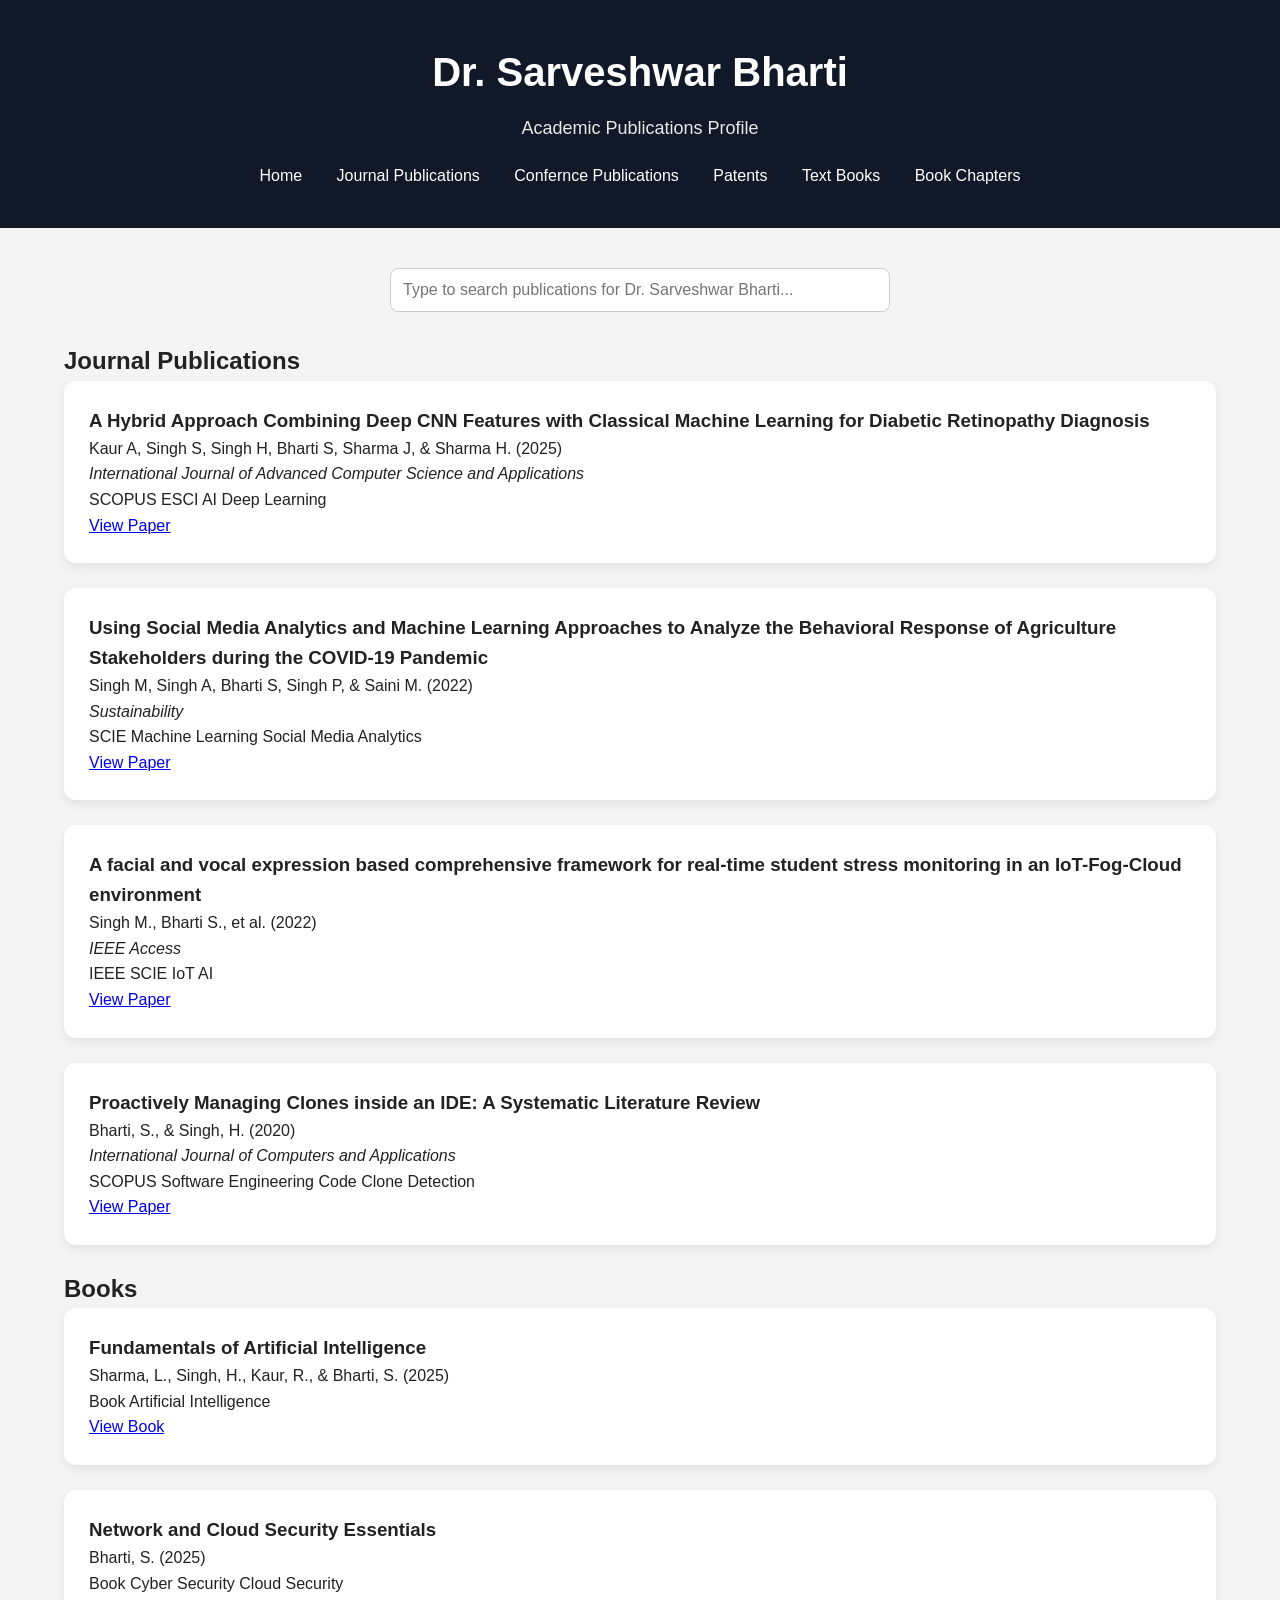
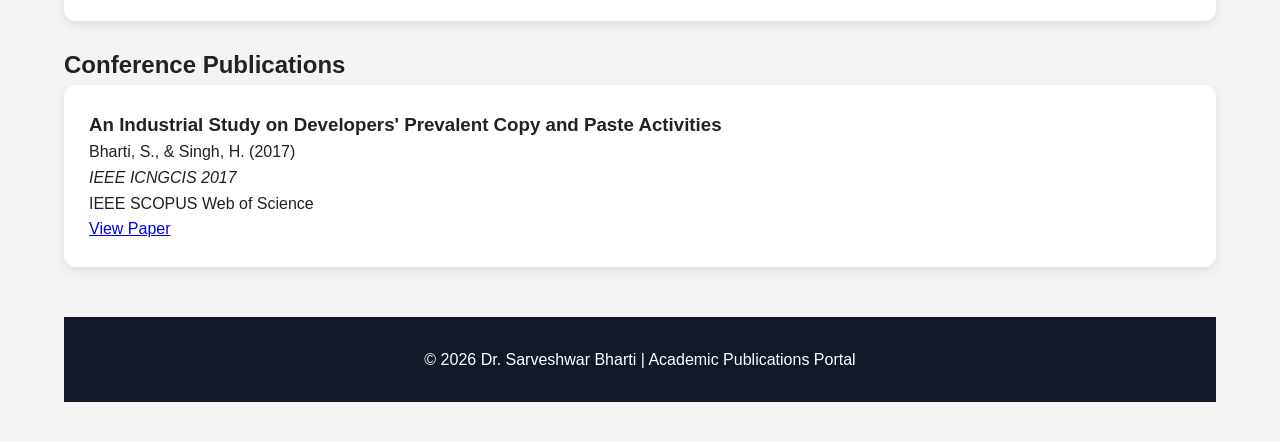
==== publications.html @ 3b81518f "Update publications.html" ====
<!DOCTYPE html>
<html lang="en">
<head>
    <meta charset="UTF-8">
    <meta name="viewport" content="width=device-width, initial-scale=1.0">
    <title>Dr. Sarveshwar Bharti - Publications</title>

    <style>

        * {
            margin: 0;
            padding: 0;
            box-sizing: border-box;
            font-family: Arial, sans-serif;
        }

        body {
            background: #f4f4f4;
            color: #222;
            line-height: 1.6;
        }

        header {
            background: #111827;
            color: white;
            padding: 40px 20px;
            text-align: center;
        }

        header h1 {
            font-size: 40px;
            margin-bottom: 10px;
        }

        header p {
            font-size: 18px;
            opacity: 0.9;
        }

        nav {
            margin-top: 20px;
        }

        nav a {
            color: white;
            text-decoration: none;
            margin: 0 15px;
            font-size: 16px;
        }

        .container {
            width: 90%;
            max-width: 1200px;
            margin: 40px auto;
        }

        .search-box {
            margin-bottom: 30px;
            text-align: center;
        }

        .search-box input {
            width: 100%;
            max-width: 500px;
            padding: 12px;
            border: 1px solid #ccc;
            border-radius: 8px;
            font-size: 16px;
        }

        .publication-card {
            background: white;
            padding: 25px;
            margin-bottom: 25px;
            border-radius: 12px;
            box-shadow: 0 4px 10px rgba(0,0,0,0.08);
            transition: 0.3s;
        }

        .publication-card:hover {
            transform: translateY(-5px);
        }

        .publication-title {
            font-size: 24px;
            font-weight: bold;
            margin-bottom: 10px;
            color: #111827;
        }

        .authors {
            color: #444;
            margin-bottom: 10px;
        }

        .journal {
            color: #666;
            font-style: italic;
            margin-bottom: 15px;
        }

        .abstract {
            margin-bottom: 15px;
        }

        .keywords {
            margin-bottom: 15px;
        }

        .keyword {
            display: inline-block;
            background: #dbeafe;
            color: #1e3a8a;
            padding: 6px 12px;
            margin: 5px;
            border-radius: 20px;
            font-size: 14px;
        }

        .btn {
            display: inline-block;
            padding: 10px 18px;
            background: #111827;
            color: white;
            text-decoration: none;
            border-radius: 8px;
        }

        footer {
            text-align: center;
            padding: 30px;
            background: #111827;
            color: white;
            margin-top: 50px;
        }

        @media(max-width: 768px) {

            header h1 {
                font-size: 28px;
            }

            .publication-title {
                font-size: 20px;
            }

        }

    </style>
</head>
<body>

    <header>

        <h1>Dr. Sarveshwar Bharti</h1>

        <p>Academic Publications Profile</p>

        <nav>
            <a href="#">Home</a>
            <a href="#journal">Journal Publications</a>
            <a href="#">Confernce Publications</a>
            <a href="#">Patents</a>
            <a href="#">Text Books</a>
            <a href="#">Book Chapters</a>
        </nav>

    </header>


    <div class="container">

        <div class="search-box">
            <input type="text" id="searchInput" placeholder="Type to search publications for Dr. Sarveshwar Bharti...">
        </div>


        <section class="publications-section">

    <h2 id="journal">Journal Publications</h2>

    <div class="publication-card" >

        <h3>
            A Hybrid Approach Combining Deep CNN Features with Classical Machine Learning for Diabetic Retinopathy Diagnosis
        </h3>

        <p>
            Kaur A, Singh S, Singh H, Bharti S, Sharma J, & Sharma H. (2025)
        </p>

        <p>
            <i>
                International Journal of Advanced Computer Science and Applications
            </i>
        </p>

        <div class="tags">
            <span>SCOPUS</span>
            <span>ESCI</span>
            <span>AI</span>
            <span>Deep Learning</span>
        </div>

        <a href="http://dx.doi.org/10.14569/IJACSA.2025.0160827"
           target="_blank"
           class="pub-btn">
            View Paper
        </a>

    </div>


    <div class="publication-card">

        <h3>
            Using Social Media Analytics and Machine Learning Approaches to Analyze the Behavioral Response of Agriculture Stakeholders during the COVID-19 Pandemic
        </h3>

        <p>
            Singh M, Singh A, Bharti S, Singh P, & Saini M. (2022)
        </p>

        <p>
            <i>Sustainability</i>
        </p>

        <div class="tags">
            <span>SCIE</span>
            <span>Machine Learning</span>
            <span>Social Media Analytics</span>
        </div>

        <a href="https://doi.org/10.3390/su142316174"
           target="_blank"
           class="pub-btn">
            View Paper
        </a>

    </div>


    <div class="publication-card">

        <h3>
            A facial and vocal expression based comprehensive framework for real-time student stress monitoring in an IoT-Fog-Cloud environment
        </h3>

        <p>
            Singh M., Bharti S., et al. (2022)
        </p>

        <p>
            <i>IEEE Access</i>
        </p>

        <div class="tags">
            <span>IEEE</span>
            <span>SCIE</span>
            <span>IoT</span>
            <span>AI</span>
        </div>

        <a href="https://doi.org/10.1109/ACCESS.2022.3183077"
           target="_blank"
           class="pub-btn">
            View Paper
        </a>

    </div>


    <div class="publication-card">

        <h3>
            Proactively Managing Clones inside an IDE: A Systematic Literature Review
        </h3>

        <p>
            Bharti, S., & Singh, H. (2020)
        </p>

        <p>
            <i>International Journal of Computers and Applications</i>
        </p>

        <div class="tags">
            <span>SCOPUS</span>
            <span>Software Engineering</span>
            <span>Code Clone Detection</span>
        </div>

        <a href="https://doi.org/10.1080/1206212X.2020.1720952"
           target="_blank"
           class="pub-btn">
            View Paper
        </a>

    </div>


    <h2>Books</h2>

    <div class="publication-card">

        <h3>
            Fundamentals of Artificial Intelligence
        </h3>

        <p>
            Sharma, L., Singh, H., Kaur, R., & Bharti, S. (2025)
        </p>

        <div class="tags">
            <span>Book</span>
            <span>Artificial Intelligence</span>
        </div>

        <a href="https://bookbytesinternational.com/fundamentals-of-artificial-intelligence/"
           target="_blank"
           class="pub-btn">
            View Book
        </a>

    </div>


    <div class="publication-card">

        <h3>
            Network and Cloud Security Essentials
        </h3>

        <p>
            Bharti, S. (2025)
        </p>

        <div class="tags">
            <span>Book</span>
            <span>Cyber Security</span>
            <span>Cloud Security</span>
        </div>

    </div>


    <h2>Conference Publications</h2>

    <div class="publication-card">

        <h3>
            An Industrial Study on Developers' Prevalent Copy and Paste Activities
        </h3>

        <p>
            Bharti, S., & Singh, H. (2017)
        </p>

        <p>
            <i>IEEE ICNGCIS 2017</i>
        </p>

        <div class="tags">
            <span>IEEE</span>
            <span>SCOPUS</span>
            <span>Web of Science</span>
        </div>

        <a href="https://doi.org/10.1109/ICNGCIS.2017.16"
           target="_blank"
           class="pub-btn">
            View Paper
        </a>

    </div>

</section>

    <footer>
        © 2026 Dr. Sarveshwar Bharti | Academic Publications Portal
    </footer>


    <script>

        const searchInput = document.getElementById('searchInput');

        searchInput.addEventListener('keyup', function() {

            const filter = searchInput.value.toLowerCase();

            const cards = document.querySelectorAll('.publication-card');

            cards.forEach(card => {

                const text = card.innerText.toLowerCase();

                if(text.includes(filter)) {
                    card.style.display = 'block';
                }
                else {
                    card.style.display = 'none';
                }

            });

        });

    </script>

</body>
</html>
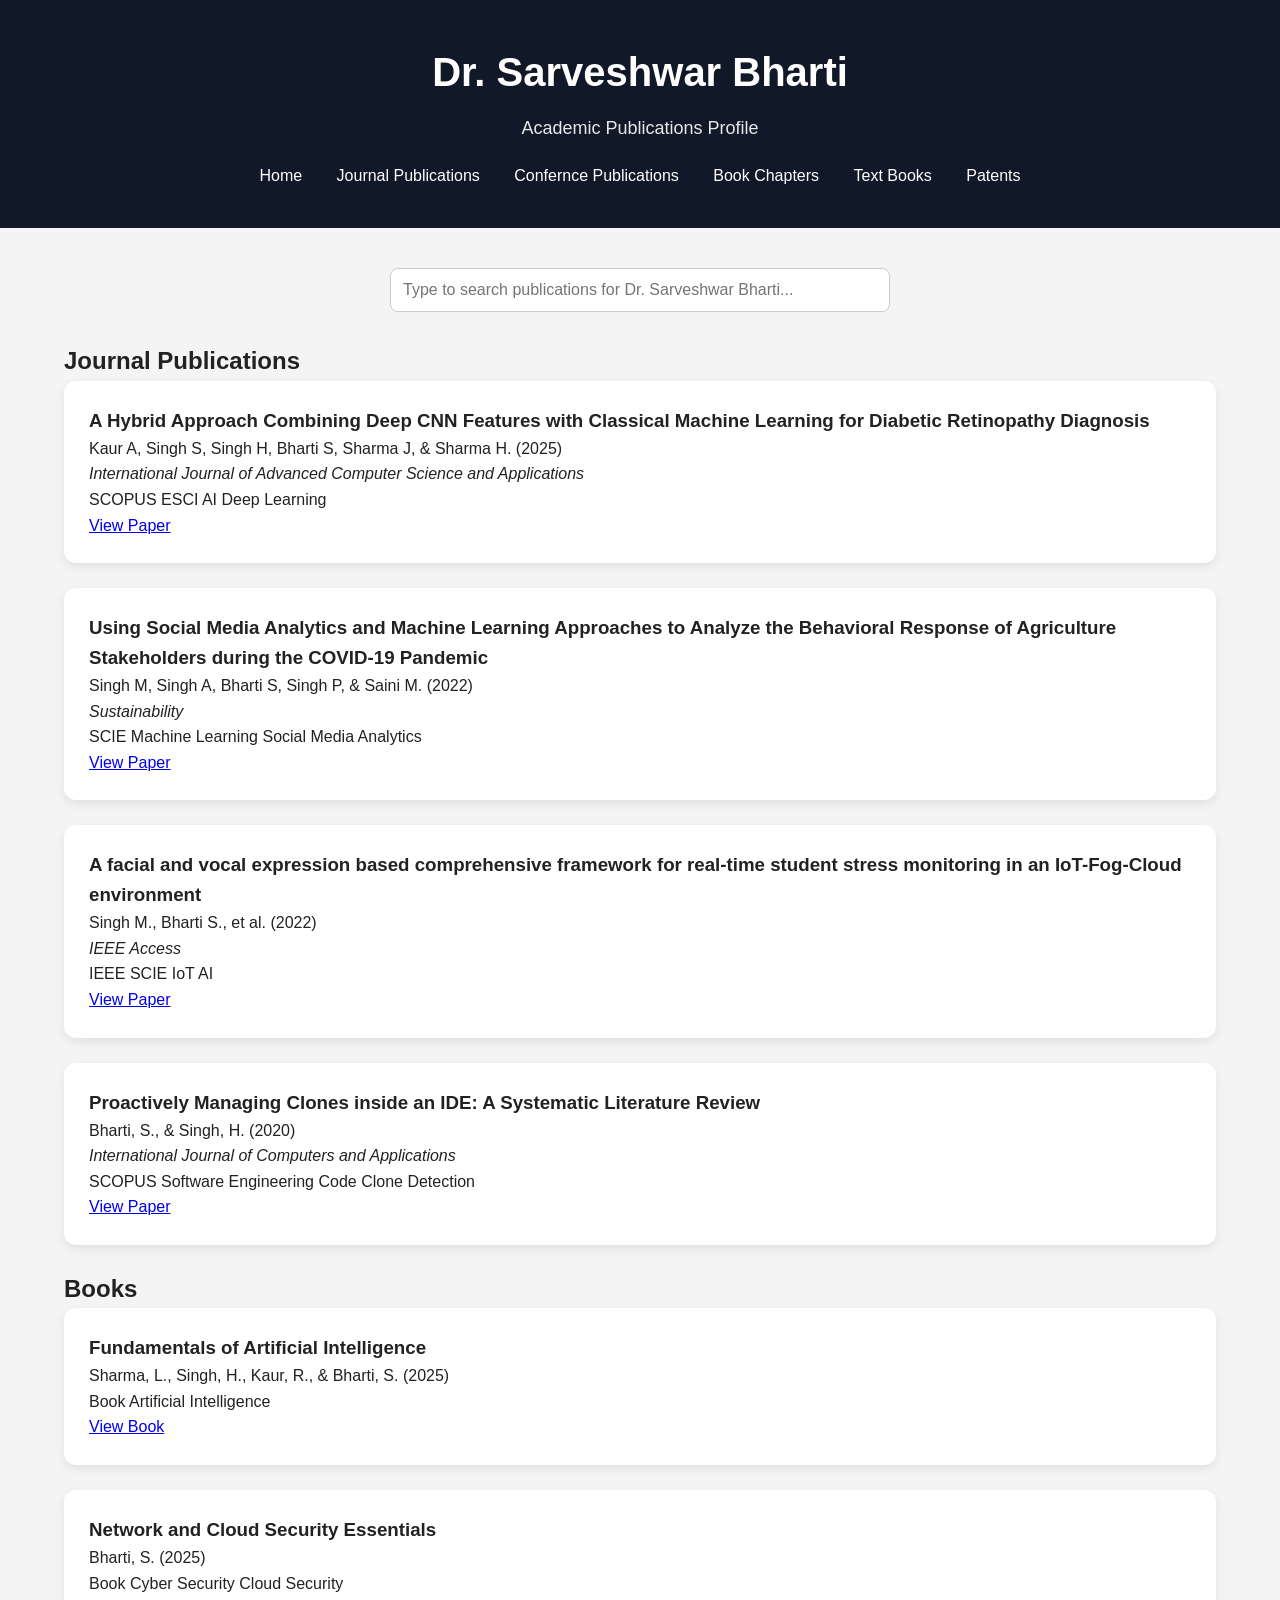
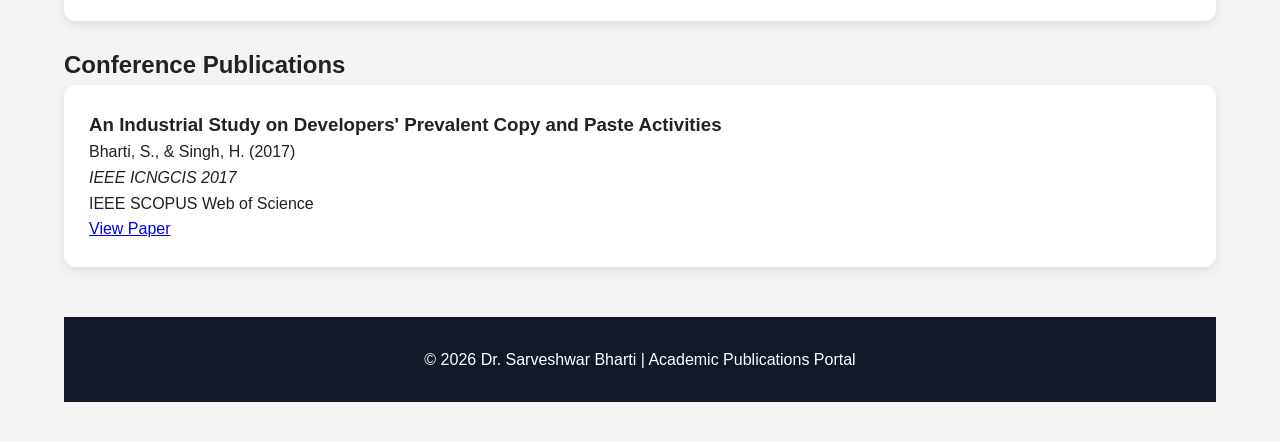
==== commit 1a8f7ac9: "Update publications.html" ====
--- a/publications.html
+++ b/publications.html
@@ -157,12 +157,12 @@
         <p>Academic Publications Profile</p>
 
         <nav>
-            <a href="#">Home</a>
+            <a href="index.html">Home</a>
             <a href="#journal">Journal Publications</a>
-            <a href="#">Confernce Publications</a>
-            <a href="#">Patents</a>
-            <a href="#">Text Books</a>
-            <a href="#">Book Chapters</a>
+            <a href="#conference">Confernce Publications</a>
+            <a href="#bookchapters">Book Chapters</a>
+            <a href="#textbooks">Text Books</a>
+            <a href="#patents">Patents</a>
         </nav>
 
     </header>
@@ -299,7 +299,7 @@
     </div>
 
 
-    <h2>Books</h2>
+    <h2 id="textbooks">Books</h2>
 
     <div class="publication-card">
 
@@ -344,7 +344,7 @@
     </div>
 
 
-    <h2>Conference Publications</h2>
+    <h2 id="conference">Conference Publications</h2>
 
     <div class="publication-card">
 
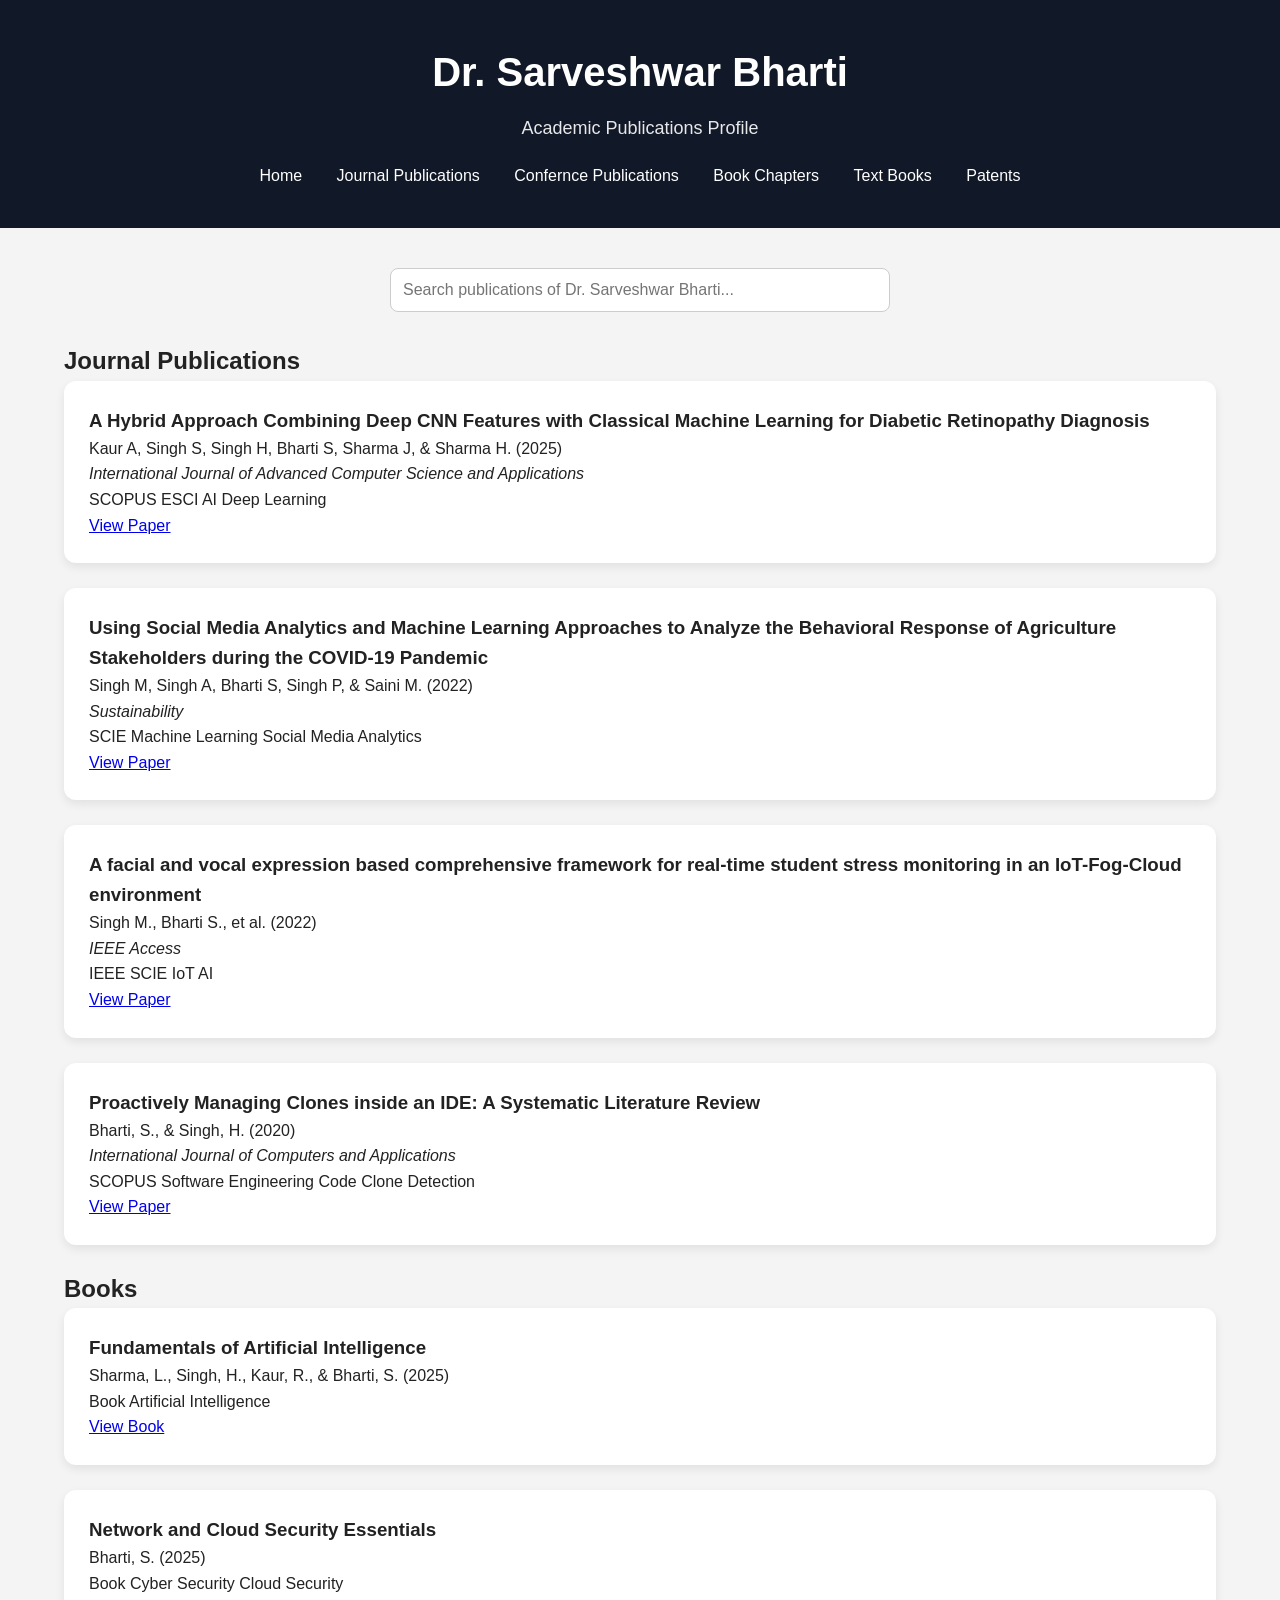
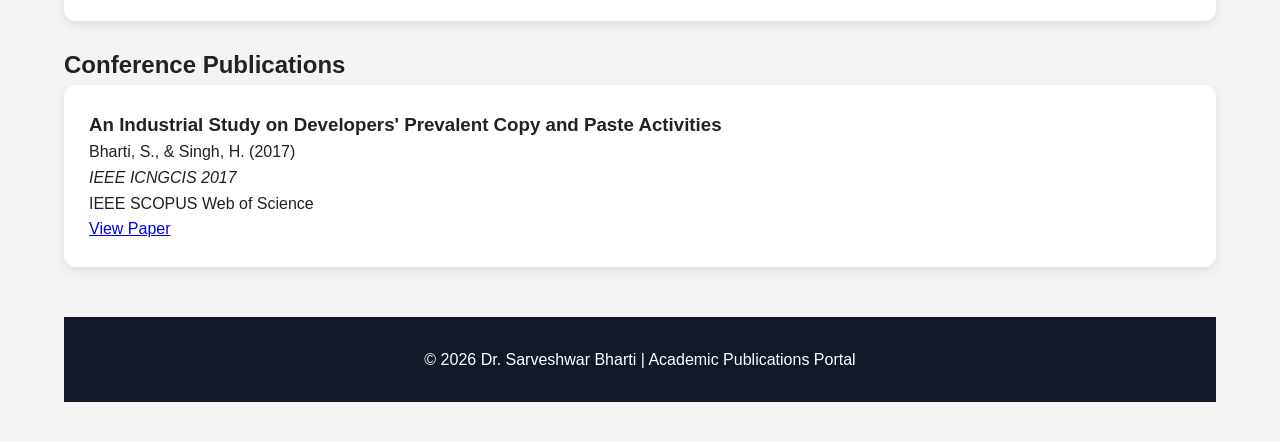
==== commit 6710da4f: "Update publications.html" ====
--- a/publications.html
+++ b/publications.html
@@ -171,7 +171,7 @@
     <div class="container">
 
         <div class="search-box">
-            <input type="text" id="searchInput" placeholder="Type to search publications for Dr. Sarveshwar Bharti...">
+            <input type="text" id="searchInput" placeholder="Search publications of Dr. Sarveshwar Bharti...">
         </div>
 
 
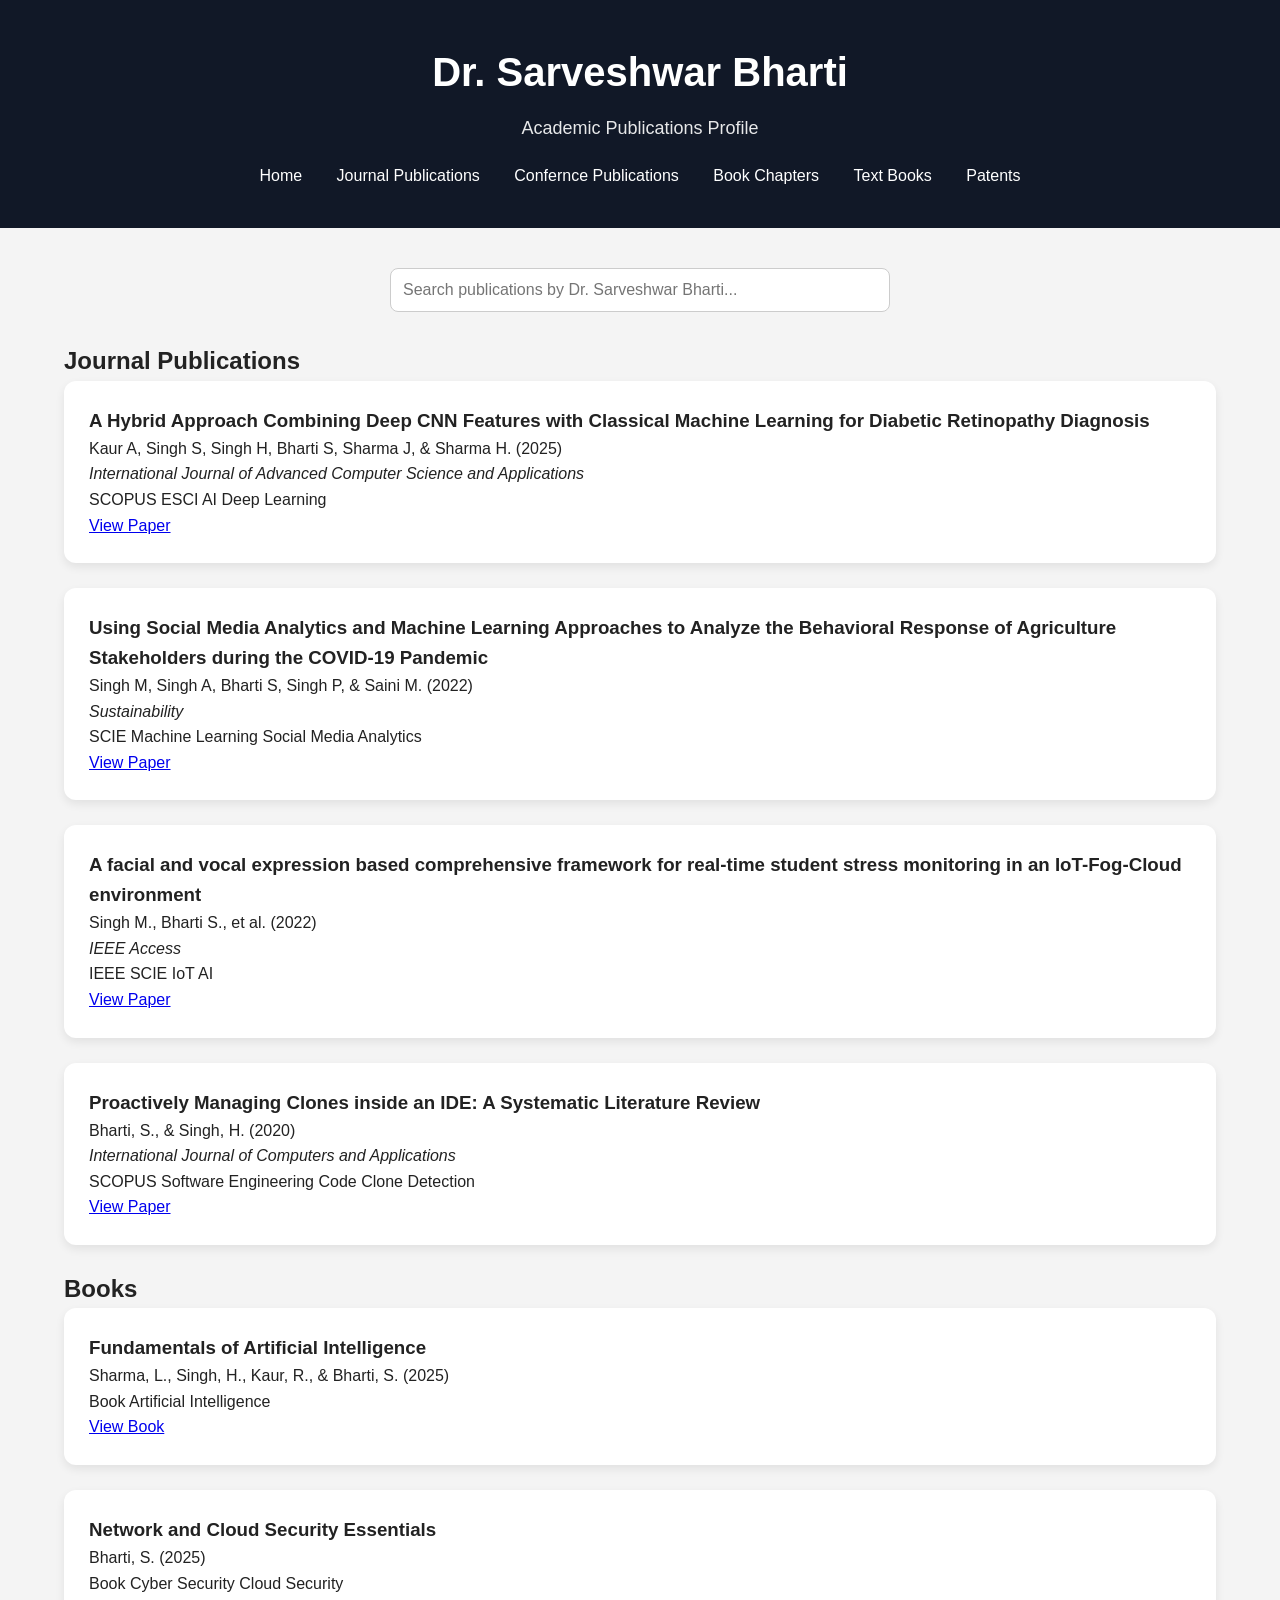
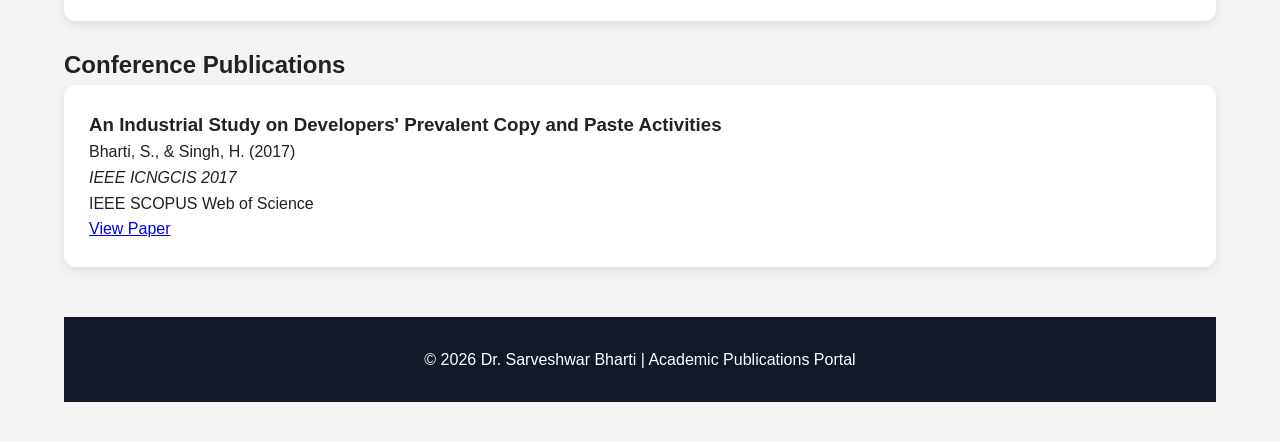
==== commit 1d6d8f02: "Update publications.html" ====
--- a/publications.html
+++ b/publications.html
@@ -171,7 +171,7 @@
     <div class="container">
 
         <div class="search-box">
-            <input type="text" id="searchInput" placeholder="Search publications of Dr. Sarveshwar Bharti...">
+            <input type="text" id="searchInput" placeholder="Search publications by Dr. Sarveshwar Bharti...">
         </div>
 
 
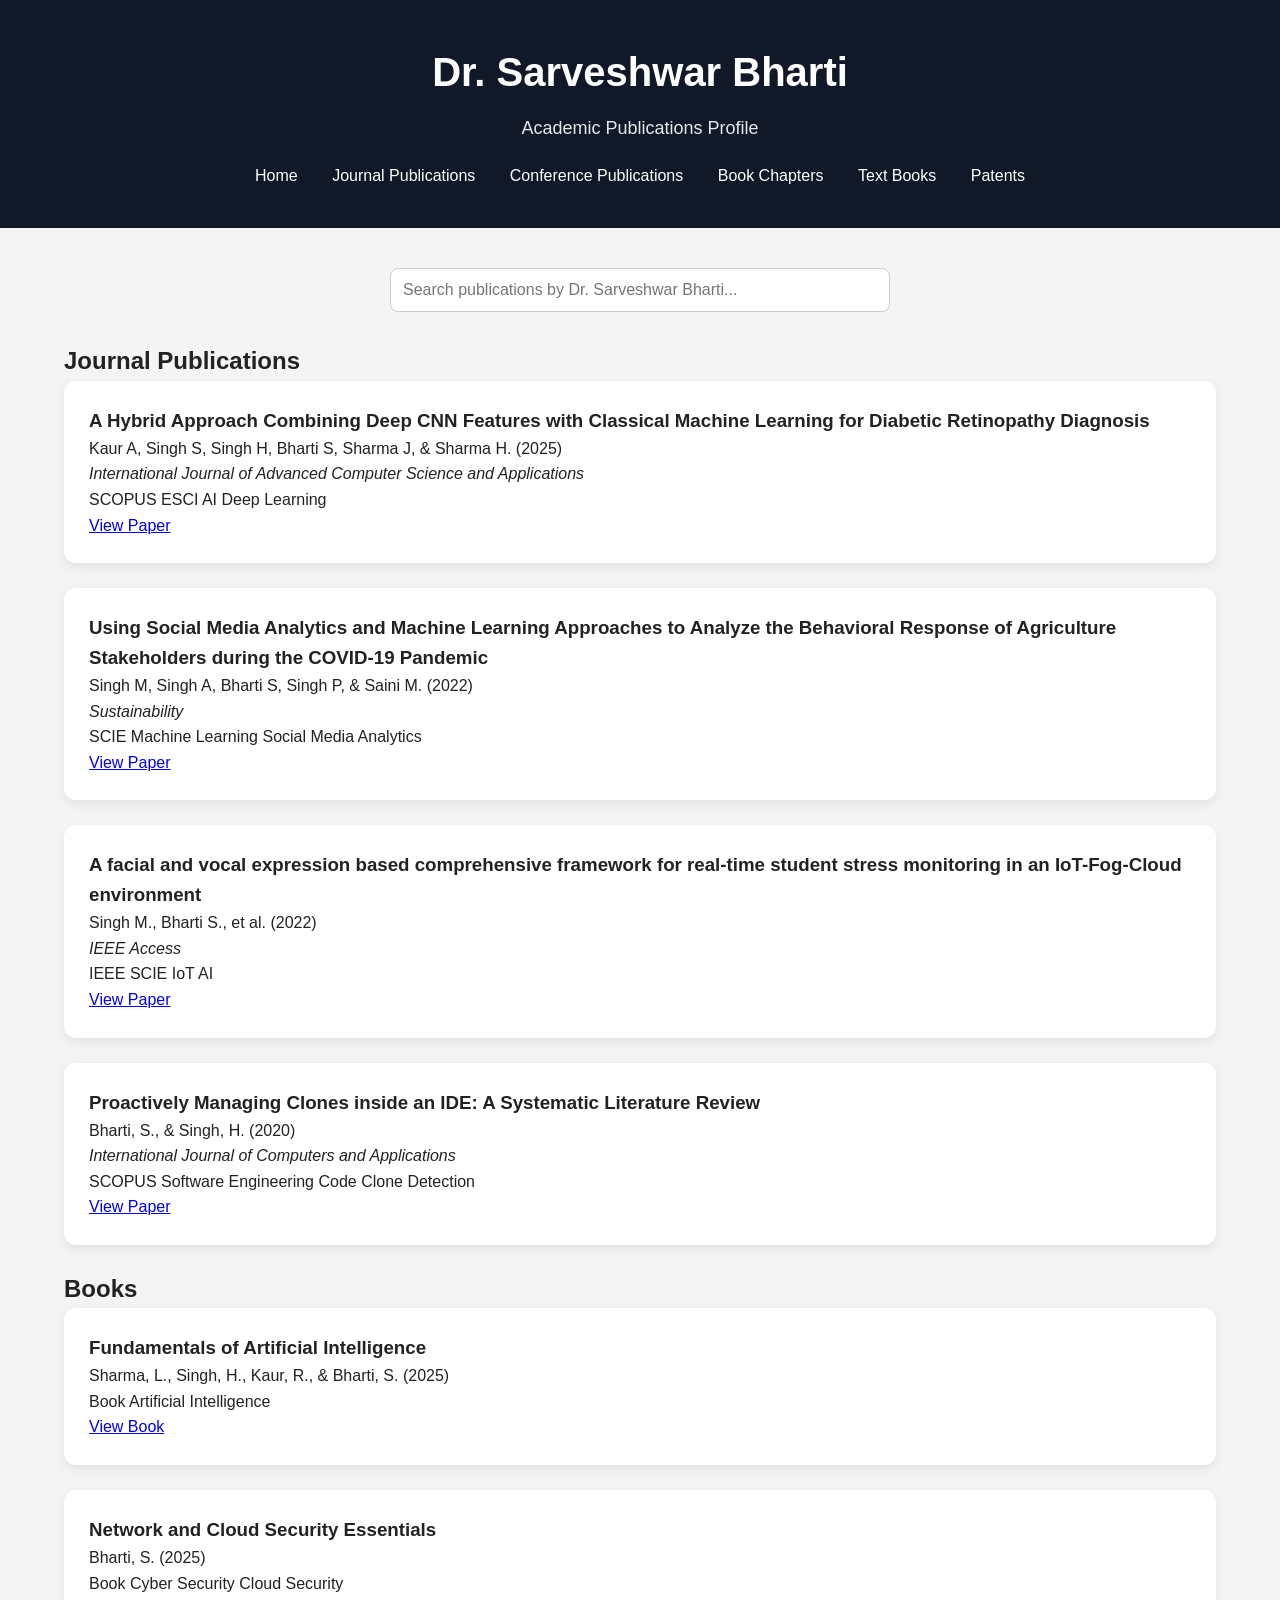
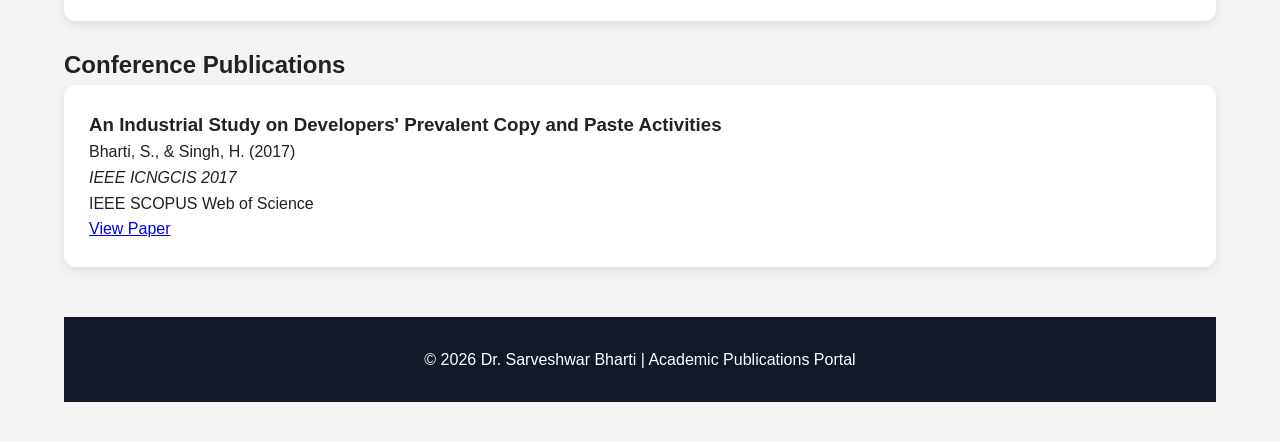
==== commit 112bb923: "Fix typo in navigation link for conference publications" ====
--- a/publications.html
+++ b/publications.html
@@ -159,7 +159,7 @@
         <nav>
             <a href="index.html">Home</a>
             <a href="#journal">Journal Publications</a>
-            <a href="#conference">Confernce Publications</a>
+            <a href="#conference">Conference Publications</a>
             <a href="#bookchapters">Book Chapters</a>
             <a href="#textbooks">Text Books</a>
             <a href="#patents">Patents</a>
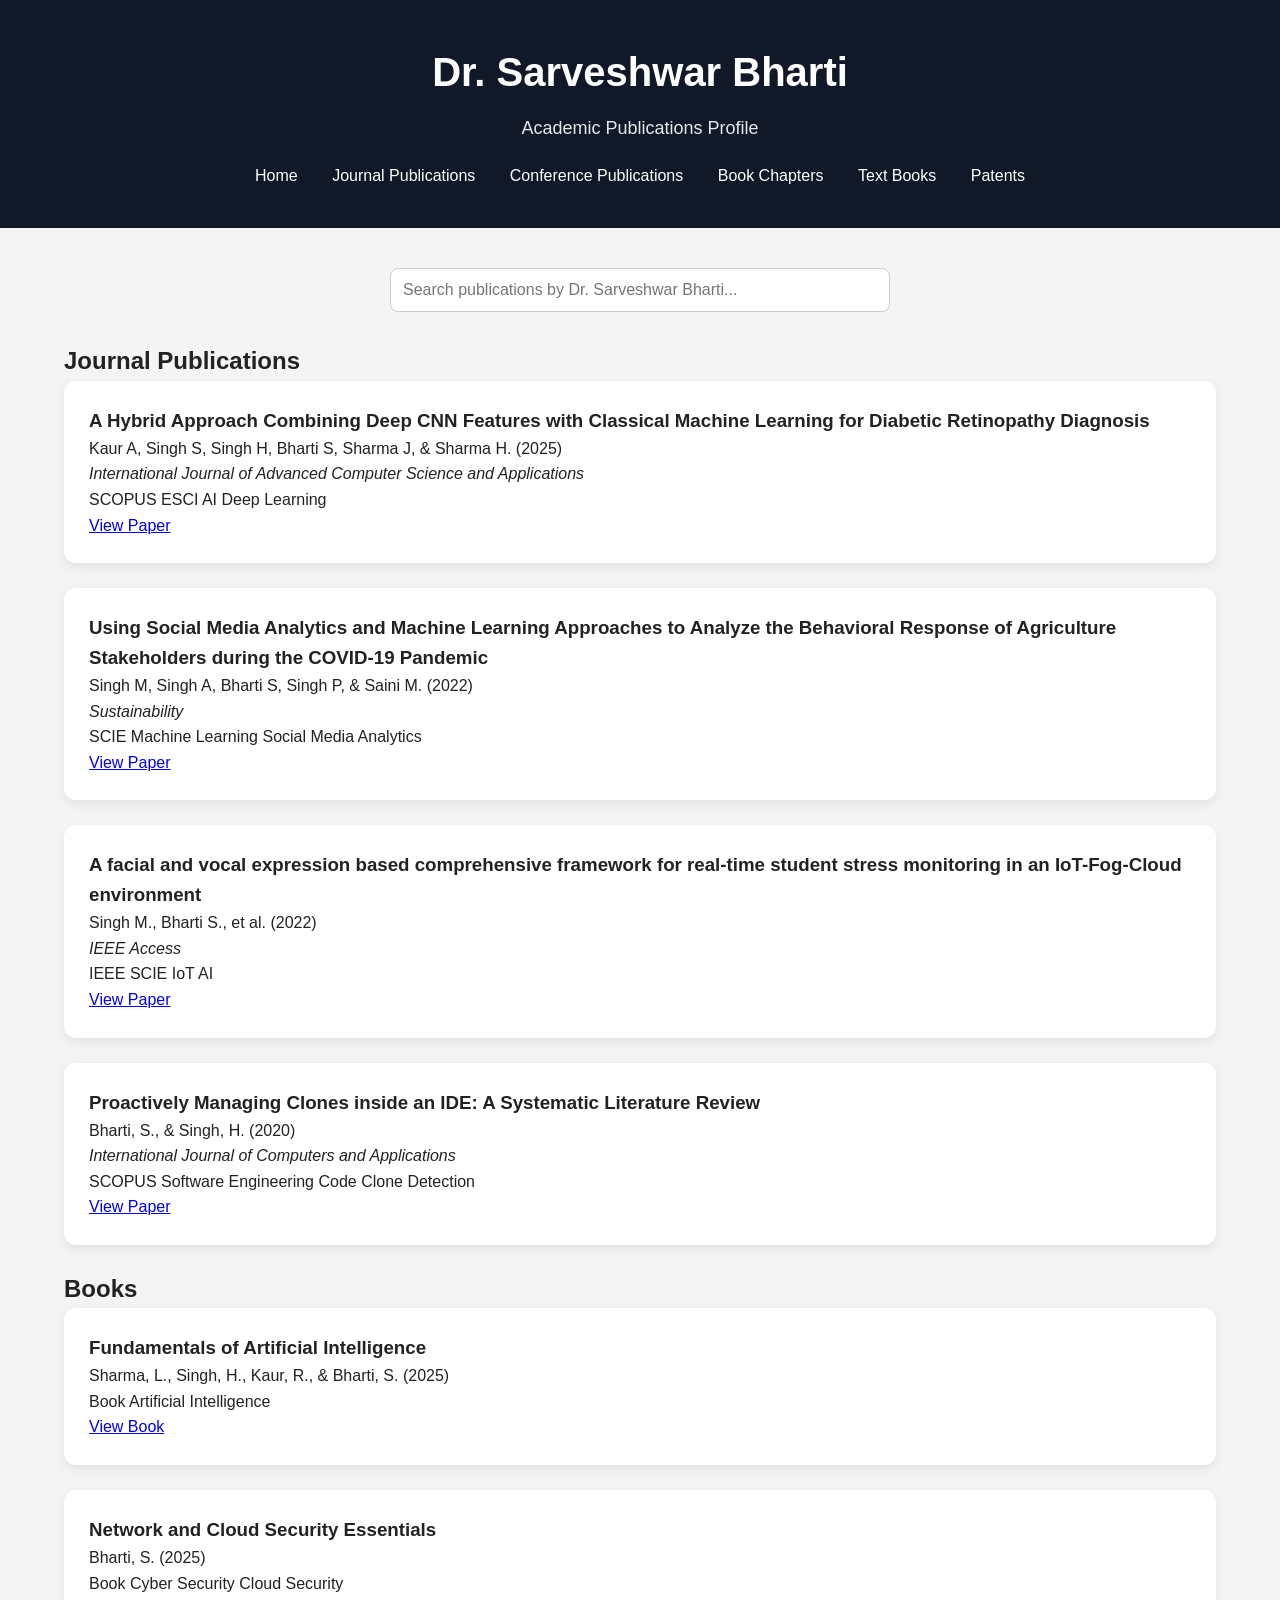
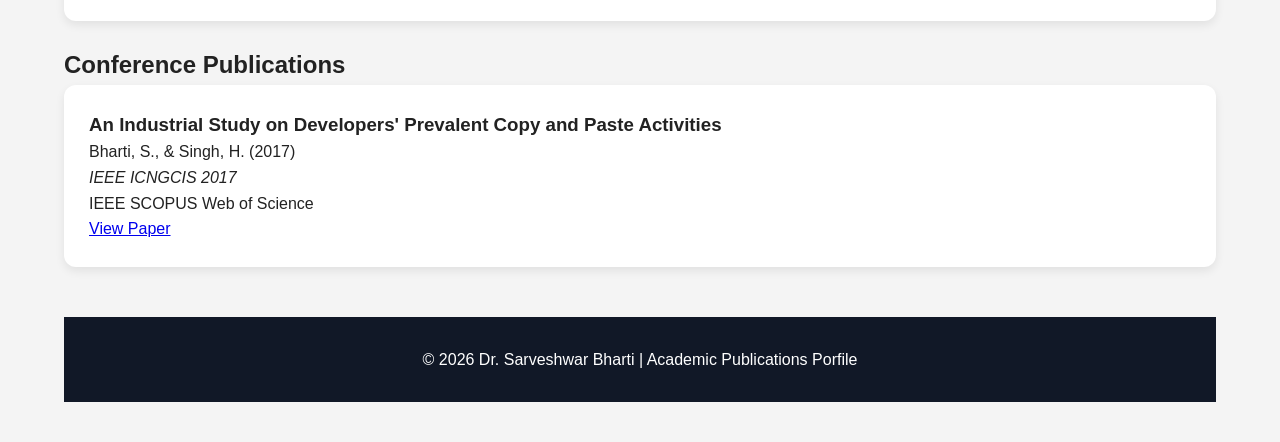
==== commit 595db1b9: "Fix typo in footer text from 'Publications Portal' to 'Publications Porfile'" ====
--- a/publications.html
+++ b/publications.html
@@ -377,7 +377,7 @@
 </section>
 
     <footer>
-        © 2026 Dr. Sarveshwar Bharti | Academic Publications Portal
+        © 2026 Dr. Sarveshwar Bharti | Academic Publications Porfile
     </footer>
 
 
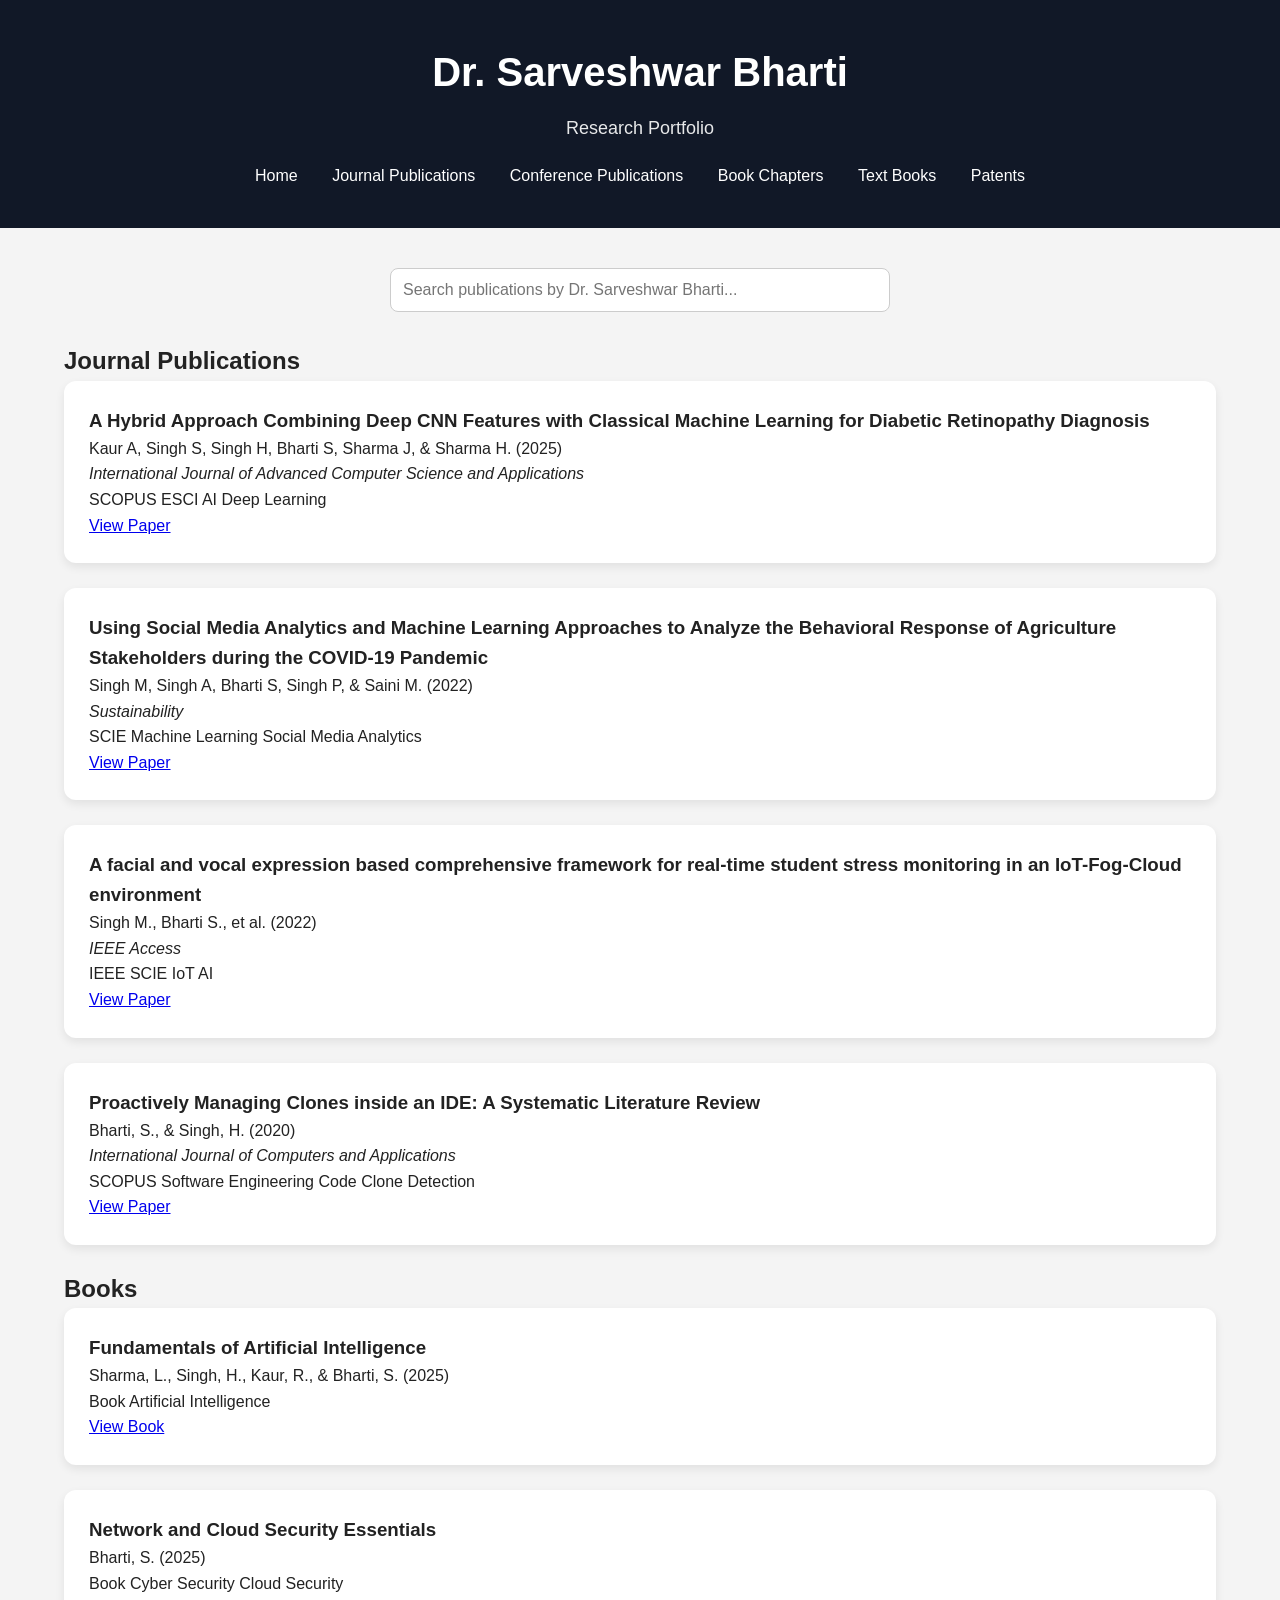
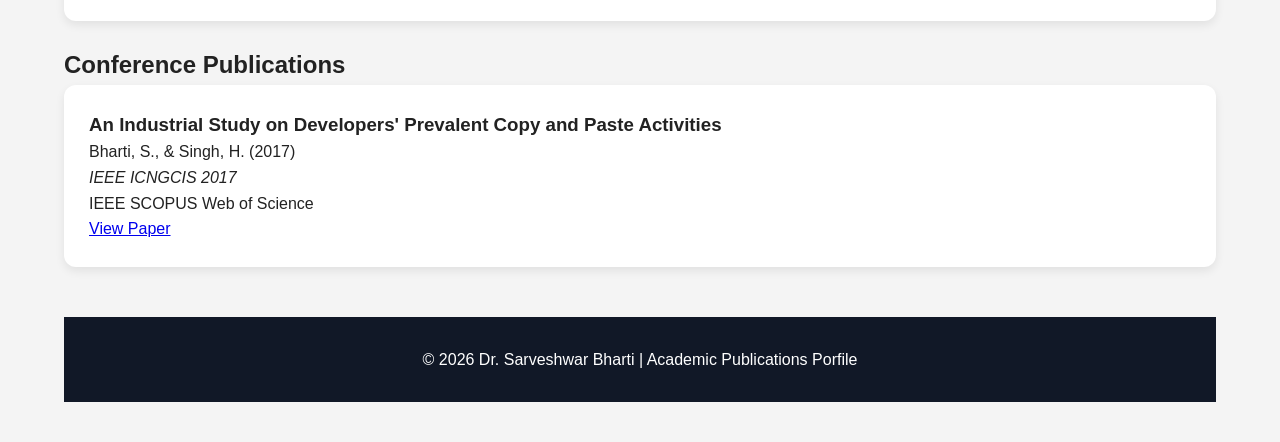
==== commit 7389eb88: "Update publications.html" ====
--- a/publications.html
+++ b/publications.html
@@ -154,7 +154,7 @@
 
         <h1>Dr. Sarveshwar Bharti</h1>
 
-        <p>Academic Publications Profile</p>
+        <p>Research Portfolio</p>
 
         <nav>
             <a href="index.html">Home</a>
